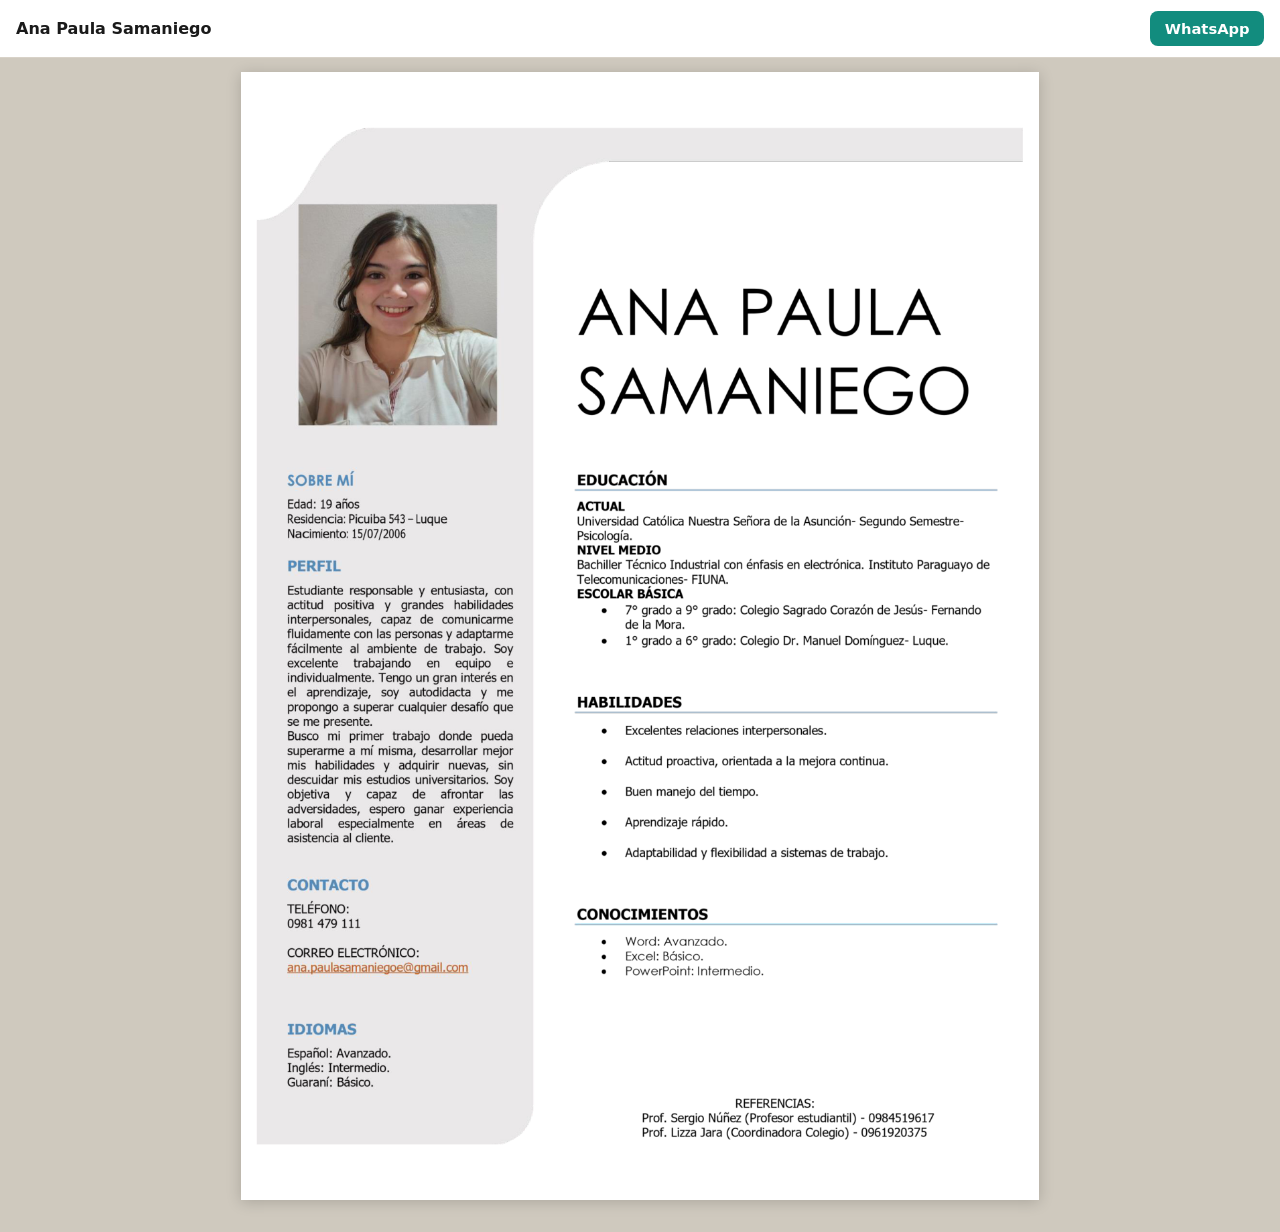
==== index.html @ 6981c86a "chore: publish Ana Samaniego demo to GitHub Pages - Public site is only the CV page (PDF view + What" ====
<!DOCTYPE html>
<html lang="es">
<head>
  <meta charset="utf-8" />
  <meta name="viewport" content="width=device-width, initial-scale=1" />
  <title>Ana Paula Samaniego — CV</title>
  <link rel="stylesheet" href="styles.css" />
</head>
<body>
  <div class="bar">
    <h1>Ana Paula Samaniego</h1>
    <a class="wa" href="https://wa.me/595981479111">WhatsApp</a>
  </div>
  <div class="stage">
    <div class="pdf-pages">
      <img src="cv-page1.png" alt="CV de Ana Paula Samaniego" />
    </div>
  </div>
</body>
</html>
---- styles.css ----
:root {
  --navy: #1f4e79;
  --ink: #1a1a1a;
  --wa: #128c7e;
  --bar: #fff;
}

* { box-sizing: border-box; }

html, body {
  margin: 0;
  font-family: "Segoe UI", Calibri, system-ui, sans-serif;
  background: #cfc9be;
  color: var(--ink);
}

.bar {
  position: sticky;
  top: 0;
  z-index: 2;
  display: flex;
  align-items: center;
  justify-content: space-between;
  gap: 0.8rem;
  padding: 0.7rem 1rem;
  background: var(--bar);
  border-bottom: 1px solid #d8d2c8;
}

.bar h1 {
  margin: 0;
  font-size: 1rem;
  font-weight: 650;
}

.wa {
  flex-shrink: 0;
  background: var(--wa);
  color: #fff;
  text-decoration: none;
  padding: 0.55rem 0.9rem;
  border-radius: 8px;
  font-weight: 650;
  font-size: 0.92rem;
}

.stage {
  max-width: 820px;
  margin: 0 auto;
  padding: 0.9rem 0.7rem 2rem;
}

.pdf-pages img {
  display: block;
  width: 100%;
  background: #fff;
  box-shadow: 0 2px 14px rgba(0, 0, 0, 0.18);
}
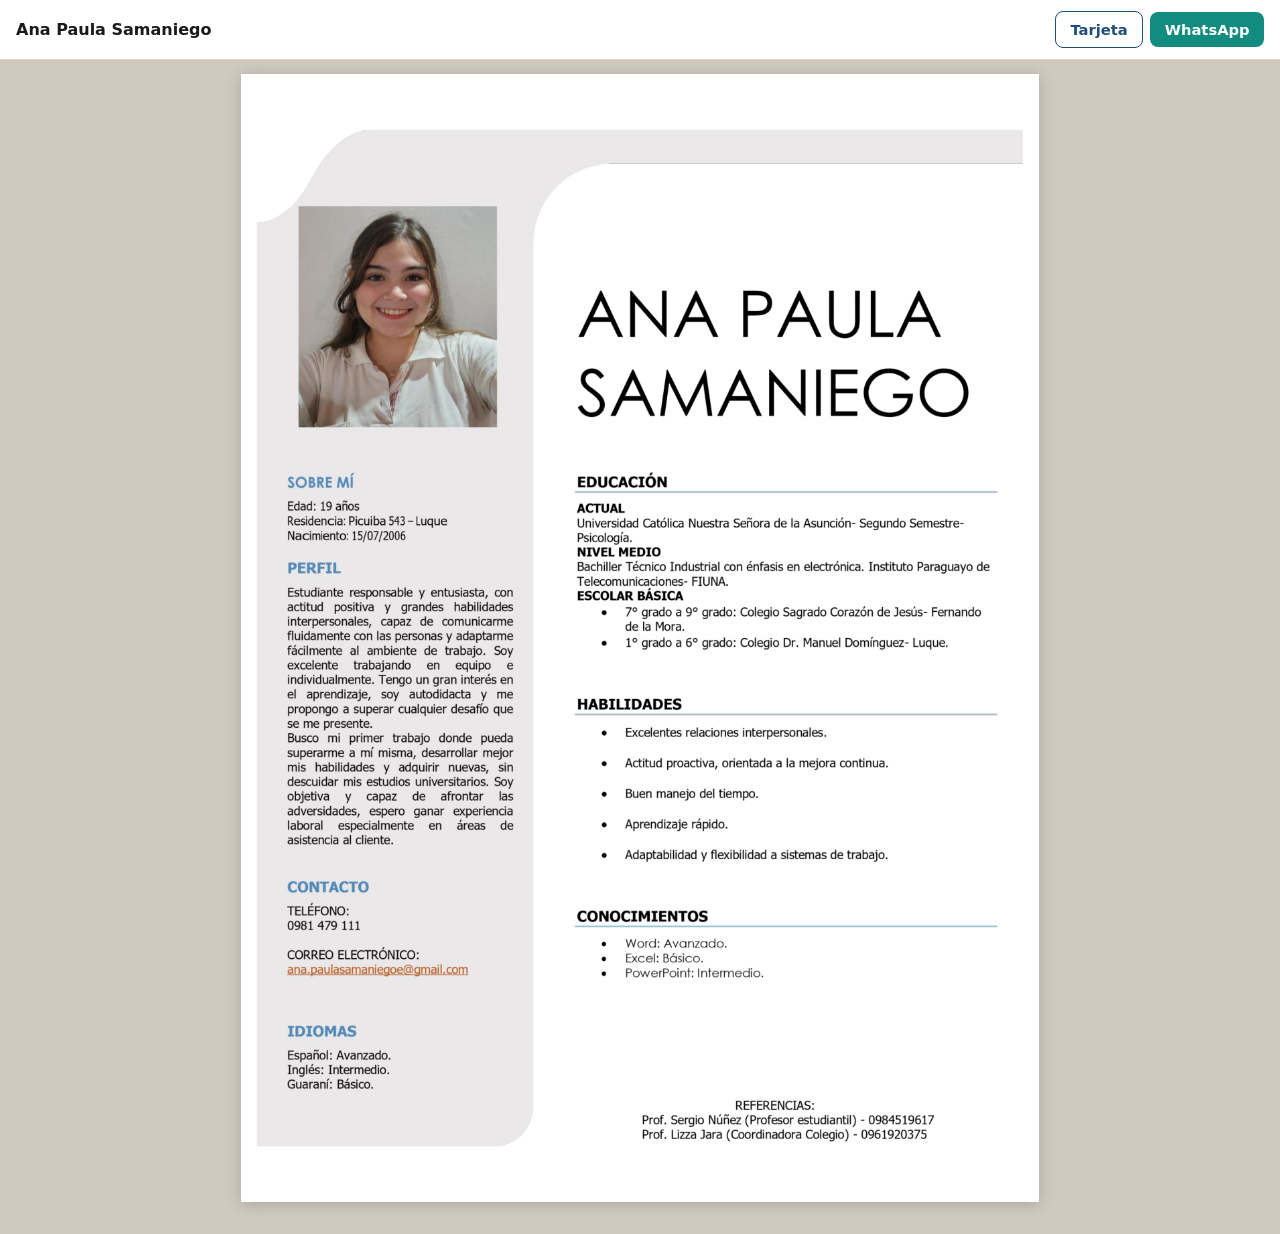
==== commit 9c4db547: "chore: add card download to Ana demo - Public page bar now has Tarjeta next to WhatsApp. - tarjeta.p" ====
--- a/index.html
+++ b/index.html
@@ -9,7 +9,10 @@
 <body>
   <div class="bar">
     <h1>Ana Paula Samaniego</h1>
-    <a class="wa" href="https://wa.me/595981479111">WhatsApp</a>
+    <div class="actions">
+      <a class="tarjeta" href="tarjeta.pdf" download="Ana-Paula-Samaniego-tarjeta.pdf">Tarjeta</a>
+      <a class="wa" href="https://wa.me/595981479111">WhatsApp</a>
+    </div>
   </div>
   <div class="stage">
     <div class="pdf-pages">
--- a/styles.css
+++ b/styles.css
@@ -31,17 +31,37 @@
   margin: 0;
   font-size: 1rem;
   font-weight: 650;
+  min-width: 0;
+  overflow: hidden;
+  text-overflow: ellipsis;
+  white-space: nowrap;
 }
 
+.actions {
+  display: flex;
+  align-items: center;
+  gap: 0.45rem;
+  flex-shrink: 0;
+}
+
+.tarjeta,
 .wa {
-  flex-shrink: 0;
-  background: var(--wa);
-  color: #fff;
   text-decoration: none;
   padding: 0.55rem 0.9rem;
   border-radius: 8px;
   font-weight: 650;
   font-size: 0.92rem;
+}
+
+.tarjeta {
+  color: var(--navy);
+  background: #fff;
+  border: 1.5px solid var(--navy);
+}
+
+.wa {
+  background: var(--wa);
+  color: #fff;
 }
 
 .stage {
